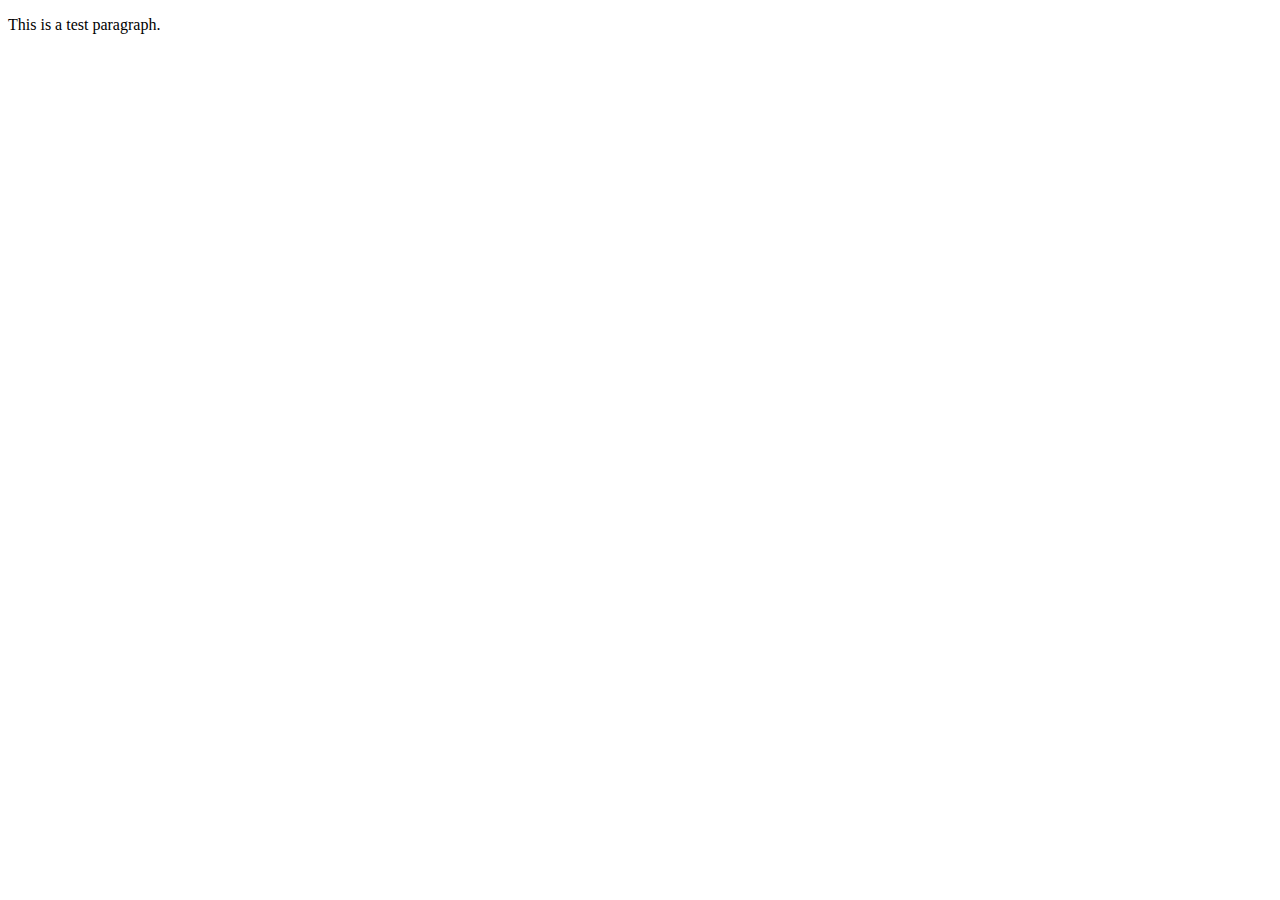
==== index.html @ b2785af8 "added css file and logo" ====
<!DOCTYPE html>
<html lang="en">
  <head>
    <meta charset="UTF-8" />
    <meta name="viewport" content="width=device-width, initial-scale=1.0" />
    <link rel="stylesheet" href="styles.css" />
    <title>Test Page</title>
  </head>
  <body>
    <div class="test-box">
      <p>This is a test paragraph.</p>
    </div>
  </body>
</html>
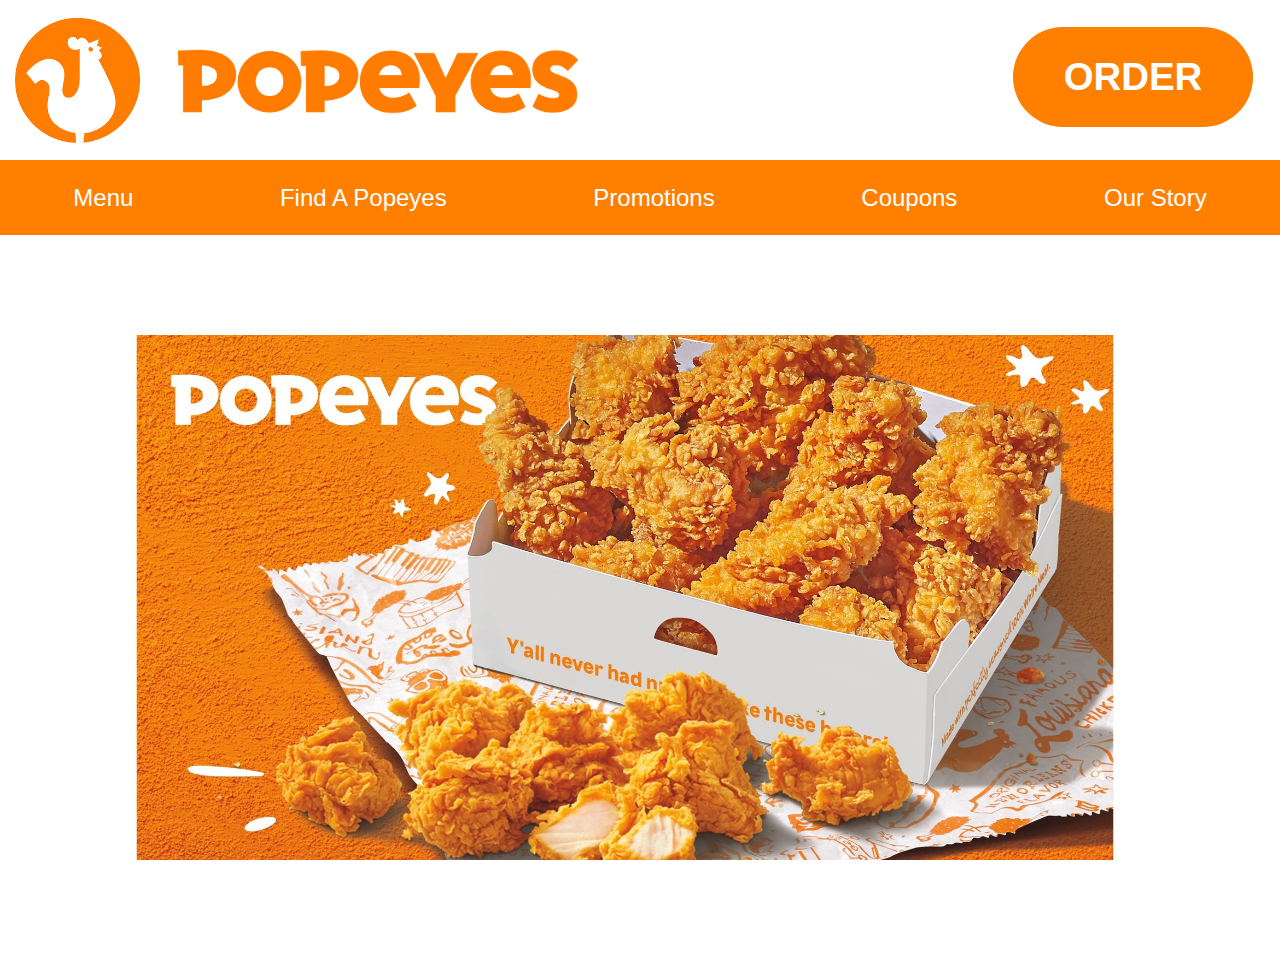
==== commit 9b345a3a: "all pages added" ====
--- a/index.html
+++ b/index.html
@@ -4,11 +4,44 @@
     <meta charset="UTF-8" />
     <meta name="viewport" content="width=device-width, initial-scale=1.0" />
     <link rel="stylesheet" href="styles.css" />
-    <title>Test Page</title>
+    <title>Home Page</title>
   </head>
   <body>
-    <div class="test-box">
-      <p>This is a test paragraph.</p>
+    <div class="titlehead">
+      <div class="content-container">
+        <a href="index.html">
+          <img
+            src="Popeyes-logo2.png"
+            alt="Popeyes Logo"
+            class="resized-image-placeholder1"
+          />
+        </a>
+        <img
+          src="Popeyes-logo1.png"
+          alt="Popeyes Logo"
+          class="resized-image-placeholder2"
+        />
+      </div>
+      <div class="orderbutton">
+        <div class="orderword">
+          <h1>ORDER</h1>
+        </div>
+      </div>
+    </div>
+
+    <div class="orange-bar">
+      <a href="menu.html" class="nav-link">Menu</a>
+      <a href="findpopeyes.html" class="nav-link">Find A Popeyes</a>
+      <a href="promo.html" class="nav-link">Promotions</a>
+      <a href="coupons.html" class="nav-link">Coupons</a>
+      <a href="ourstory.html" class="nav-link">Our Story</a>
+    </div>
+    <div class="popeyeschicken">
+      <img
+        src="PopeyesChicken.jpg"
+        alt="Popeyes Logo"
+        class="popeyeschicken-placeholder"
+      />
     </div>
   </body>
 </html>
--- a/styles.css
+++ b/styles.css
@@ -0,0 +1,82 @@
+body {
+  margin: 0;
+  padding: 0;
+  background-color: white;
+}
+
+.orange-bar {
+  background-color: #ff7f00;
+  height: 75px;
+  width: 100%;
+  display: flex;
+  justify-content: space-around;
+  align-items: center;
+}
+.nav-link {
+  font-family: Arial, Helvetica, sans-serif;
+  color: white;
+  text-decoration: none;
+  font-size: 1.5em;
+}
+.titlehead {
+  display: flex;
+  justify-content: space-between;
+  padding: 5px;
+}
+.content-container {
+  margin: 0px;
+  padding: 0px;
+  width: 600px;
+  height: 150px;
+  display: flex;
+  align-items: center;
+  justify-content: space-around;
+  display: flex;
+  justify-content: center;
+  align-items: center;
+}
+.popeyeschicken {
+  margin: 0px;
+  padding: 50px;
+  height: auto;
+}
+
+.resized-image-placeholder1 {
+  padding: 10px;
+  width: 125px;
+  height: 125px;
+  max-width: 100%;
+  display: block;
+  margin: 0 auto;
+  left: 200px;
+}
+.resized-image-placeholder2 {
+  width: 400px;
+  display: block;
+  margin: 0 auto;
+  left: 100px;
+}
+.orderbutton {
+  width: 220px;
+  height: 80px;
+  border-radius: 60px;
+  background-color: #ff7f00;
+  margin: 22px;
+  padding: 10px;
+  display: flex;
+  justify-content: center;
+  align-items: center;
+}
+.orderword {
+  font-size: larger;
+  font-family: Arial, Helvetica, sans-serif;
+  color: white;
+}
+.popeyeschicken-placeholder {
+  width: 1050px;
+  height: 525px;
+  display: block;
+  margin: 0;
+  padding: 50px;
+  align-items: center;
+}
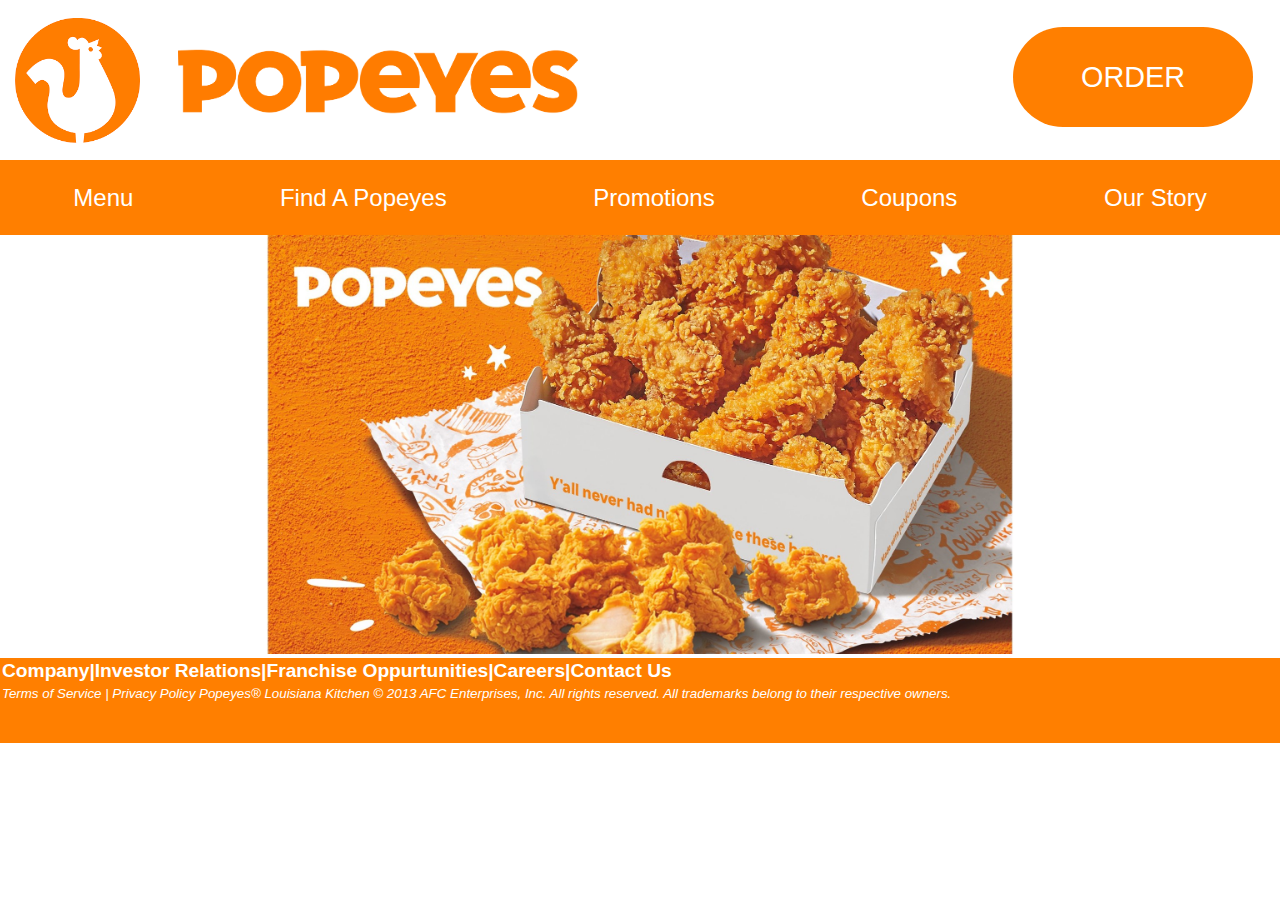
==== commit a0e1352a: "Finished Promo page currently fixing js" ====
--- a/index.html
+++ b/index.html
@@ -4,6 +4,7 @@
     <meta charset="UTF-8" />
     <meta name="viewport" content="width=device-width, initial-scale=1.0" />
     <link rel="stylesheet" href="styles.css" />
+    <link rel="stylesheet" href="home.css" />
     <title>Home Page</title>
   </head>
   <body>
@@ -11,20 +12,20 @@
       <div class="content-container">
         <a href="index.html">
           <img
-            src="Popeyes-logo2.png"
+            src="Popeyes-logo1.png"
             alt="Popeyes Logo"
             class="resized-image-placeholder1"
           />
         </a>
         <img
-          src="Popeyes-logo1.png"
+          src="Popeyes-logo2.png"
           alt="Popeyes Logo"
           class="resized-image-placeholder2"
         />
       </div>
       <div class="orderbutton">
         <div class="orderword">
-          <h1>ORDER</h1>
+          <a href="menu.html" class="nav-link">ORDER</a>
         </div>
       </div>
     </div>
@@ -36,12 +37,27 @@
       <a href="coupons.html" class="nav-link">Coupons</a>
       <a href="ourstory.html" class="nav-link">Our Story</a>
     </div>
-    <div class="popeyeschicken">
-      <img
-        src="PopeyesChicken.jpg"
-        alt="Popeyes Logo"
-        class="popeyeschicken-placeholder"
-      />
+    <div class="slideshow-container">
+      <div class="slide fade">
+        <img src="slideshow1.jpg" alt="Slide 1" />
+      </div>
+      <div class="slide fade">
+        <img src="slideshow2.jpg" alt="Slide 2" />
+      </div>
+      <div class="slide fade">
+        <img src="slideshow3.jpg" alt="Slide 3" />
+      </div>
     </div>
+    <div class="bottombar">
+      <div class="uselesstext">
+        Company|Investor Relations|Franchise Oppurtunities|Careers|Contact Us
+      </div>
+      <div class="uselesstext2">
+        Terms of Service | Privacy Policy Popeyes® Louisiana Kitchen © 2013 AFC
+        Enterprises, Inc. All rights reserved. All trademarks belong to their
+        respective owners.
+      </div>
+    </div>
+    <script src="script.js"></script>
   </body>
 </html>
--- a/styles.css
+++ b/styles.css
@@ -11,6 +11,23 @@
   display: flex;
   justify-content: space-around;
   align-items: center;
+}
+.bottombar {
+  background-color: #ff7f00;
+  height: 85px;
+  width: 100%;
+}
+.uselesstext {
+  padding: 2px;
+  color: white;
+  font-size: larger;
+  font-weight: bold;
+}
+.uselesstext2 {
+  padding: 2px;
+  color: white;
+  font-size: smaller;
+  font-style: italic;
 }
 .nav-link {
   font-family: Arial, Helvetica, sans-serif;
@@ -72,11 +89,36 @@
   font-family: Arial, Helvetica, sans-serif;
   color: white;
 }
-.popeyeschicken-placeholder {
-  width: 1050px;
-  height: 525px;
-  display: block;
+/*-------------------------------------------------------------*/
+body {
   margin: 0;
-  padding: 50px;
-  align-items: center;
+  font-family: Arial, sans-serif;
 }
+
+.slideshow-container {
+  max-width: 800px;
+  position: relative;
+  margin: auto;
+}
+
+.slide {
+  display: none;
+}
+
+img {
+  width: 100%;
+}
+
+.dot {
+  height: 15px;
+  width: 15px;
+  margin: 0 2px;
+  background-color: #bbb;
+  border-radius: 50%;
+  display: inline-block;
+  transition: background-color 0.6s ease;
+}
+
+.active {
+  background-color: #717171;
+}
--- a/home.css
+++ b/home.css
@@ -0,0 +1,3 @@
+.slideshowcontainer {
+  border: 1px dotted red;
+}
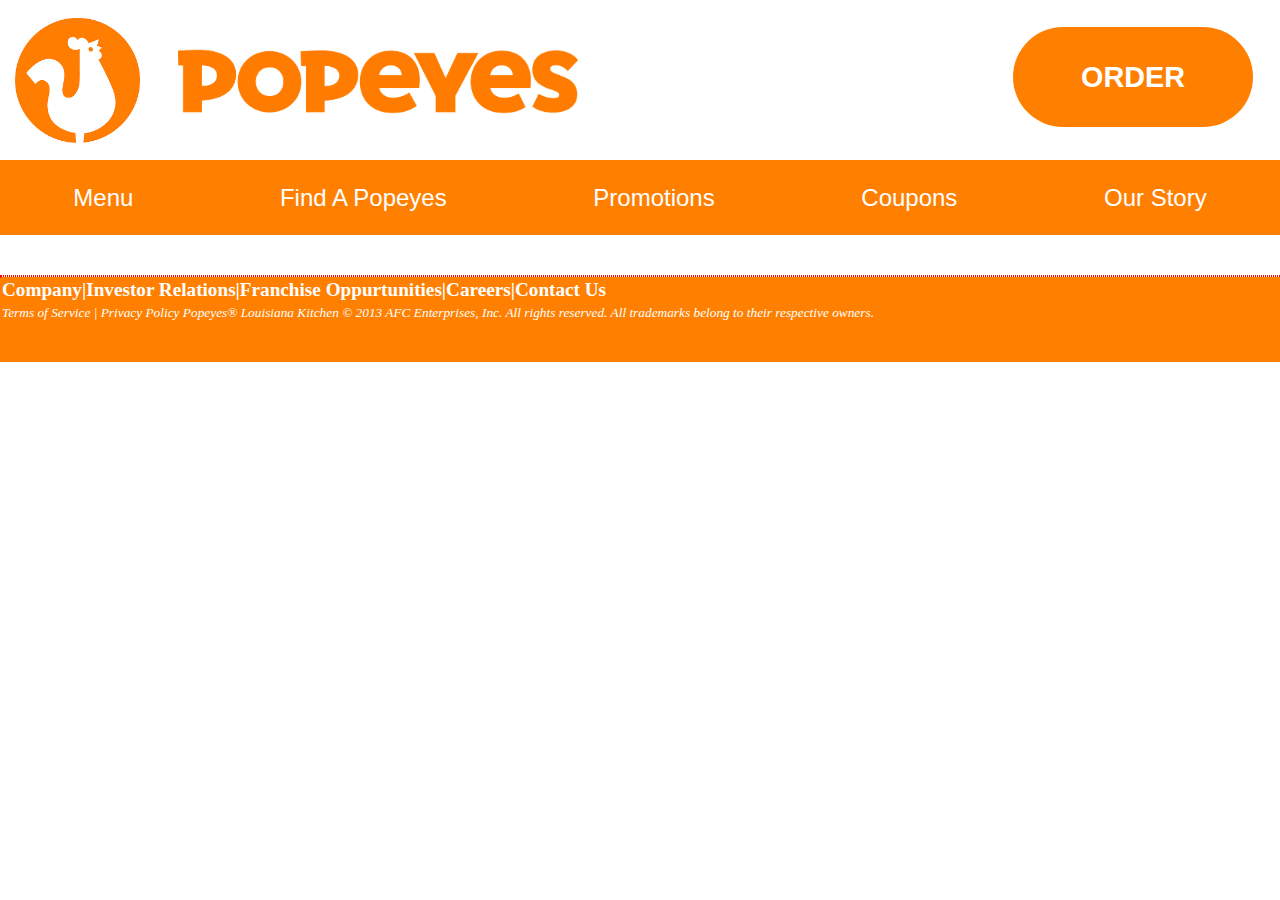
==== commit 3bc5900d: "Got a working menu now" ====
--- a/index.html
+++ b/index.html
@@ -39,13 +39,13 @@
     </div>
     <div class="slideshow-container">
       <div class="slide fade">
-        <img src="slideshow1.jpg" alt="Slide 1" />
+        <img src="slideshow1.jpg" alt="Slide 1" class="slideshowsize" />
       </div>
       <div class="slide fade">
-        <img src="slideshow2.jpg" alt="Slide 2" />
+        <img src="slideshow2.jpg" alt="Slide 2" class="slideshowsize" />
       </div>
       <div class="slide fade">
-        <img src="slideshow3.jpg" alt="Slide 3" />
+        <img src="slideshow3.jpg" alt="Slide 3" class="slideshowsize" />
       </div>
     </div>
     <div class="bottombar">
@@ -59,5 +59,6 @@
       </div>
     </div>
     <script src="script.js"></script>
+    <script type="text/javascript" src="slidr.js"></script>
   </body>
 </html>
--- a/styles.css
+++ b/styles.css
@@ -88,37 +88,5 @@
   font-size: larger;
   font-family: Arial, Helvetica, sans-serif;
   color: white;
+  font-weight: bolder;
 }
-/*-------------------------------------------------------------*/
-body {
-  margin: 0;
-  font-family: Arial, sans-serif;
-}
-
-.slideshow-container {
-  max-width: 800px;
-  position: relative;
-  margin: auto;
-}
-
-.slide {
-  display: none;
-}
-
-img {
-  width: 100%;
-}
-
-.dot {
-  height: 15px;
-  width: 15px;
-  margin: 0 2px;
-  background-color: #bbb;
-  border-radius: 50%;
-  display: inline-block;
-  transition: background-color 0.6s ease;
-}
-
-.active {
-  background-color: #717171;
-}
--- a/home.css
+++ b/home.css
@@ -1,3 +1,18 @@
-.slideshowcontainer {
+.slideshow-container {
   border: 1px dotted red;
+  margin-top: 40px;
+  width: 100%;
+  overflow: hidden;
+  position: relative;
 }
+
+.slide {
+  display: none;
+  position: absolute;
+  width: 100%;
+}
+
+.slideshowsize {
+  width: 100%;
+  height: auto;
+}
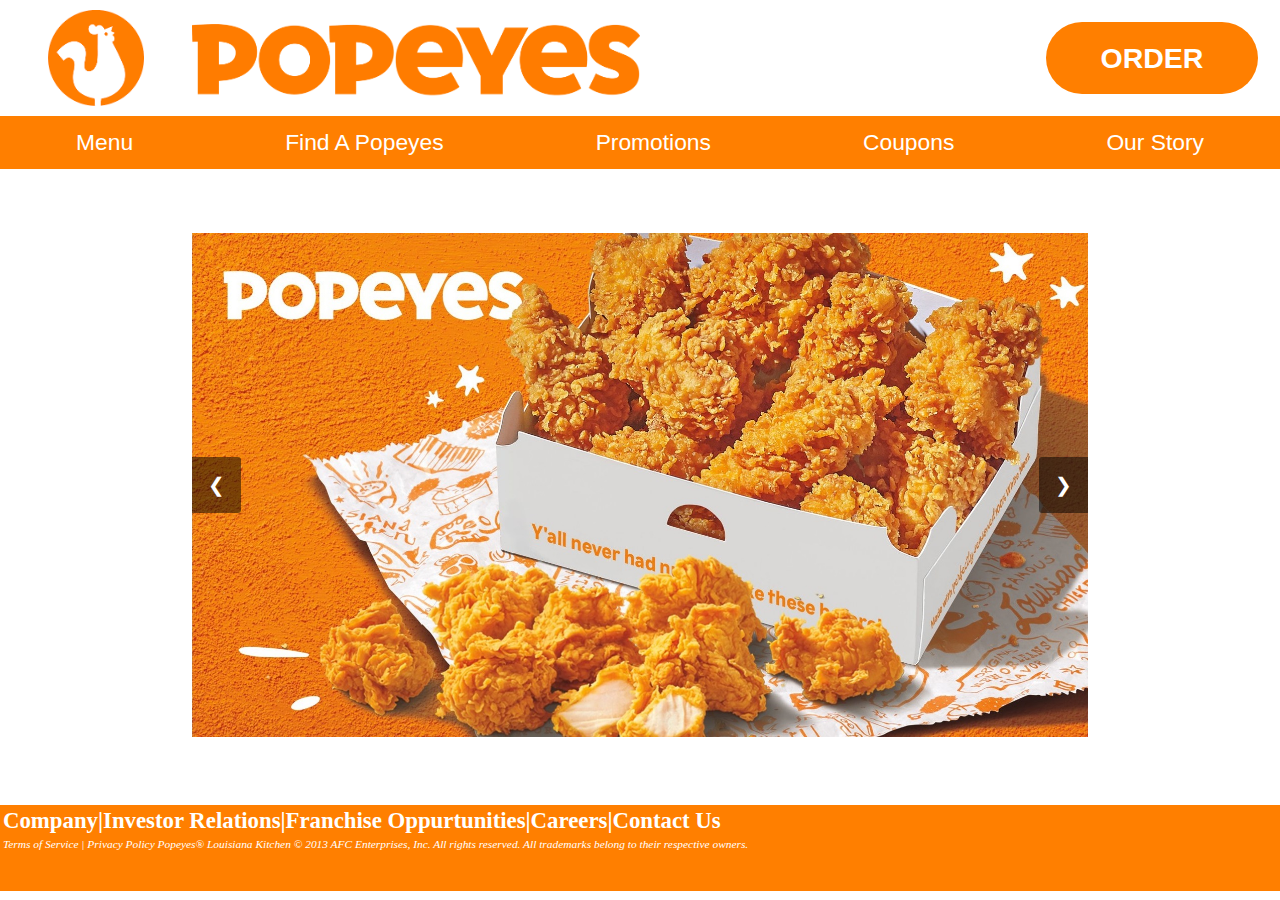
==== commit 49d45b9e: "mostly done. Fully functioning menu and cart now" ====
--- a/index.html
+++ b/index.html
@@ -24,9 +24,7 @@
         />
       </div>
       <div class="orderbutton">
-        <div class="orderword">
-          <a href="menu.html" class="nav-link">ORDER</a>
-        </div>
+        <a href="menu.html" class="orderword">ORDER</a>
       </div>
     </div>
 
@@ -47,6 +45,10 @@
       <div class="slide fade">
         <img src="slideshow3.jpg" alt="Slide 3" class="slideshowsize" />
       </div>
+
+      <!-- Navigation arrows -->
+      <a class="prev" onclick="changeSlide(-1)">&#10094;</a>
+      <a class="next" onclick="changeSlide(1)">&#10095;</a>
     </div>
     <div class="bottombar">
       <div class="uselesstext">
@@ -59,6 +61,5 @@
       </div>
     </div>
     <script src="script.js"></script>
-    <script type="text/javascript" src="slidr.js"></script>
   </body>
 </html>
--- a/styles.css
+++ b/styles.css
@@ -6,7 +6,7 @@
 
 .orange-bar {
   background-color: #ff7f00;
-  height: 75px;
+  height: auto;
   width: 100%;
   display: flex;
   justify-content: space-around;
@@ -14,40 +14,39 @@
 }
 .bottombar {
   background-color: #ff7f00;
-  height: 85px;
+  height: auto;
   width: 100%;
+  border: 1px solid #ff7f00;
 }
 .uselesstext {
   padding: 2px;
   color: white;
-  font-size: larger;
+  font-size: calc(10px + 1vw);
   font-weight: bold;
 }
 .uselesstext2 {
   padding: 2px;
   color: white;
-  font-size: smaller;
+  font-size: calc(5px + 0.5vw);
   font-style: italic;
+  margin-bottom: 3%;
 }
 .nav-link {
   font-family: Arial, Helvetica, sans-serif;
   color: white;
   text-decoration: none;
-  font-size: 1.5em;
+  font-size: calc(10px + 1vw);
+  padding: 1%;
 }
 .titlehead {
   display: flex;
+  width: 100%;
   justify-content: space-between;
-  padding: 5px;
 }
 .content-container {
-  margin: 0px;
-  padding: 0px;
-  width: 600px;
-  height: 150px;
+  width: 50%;
+  height: auto;
   display: flex;
-  align-items: center;
-  justify-content: space-around;
   display: flex;
   justify-content: center;
   align-items: center;
@@ -60,22 +59,19 @@
 
 .resized-image-placeholder1 {
   padding: 10px;
-  width: 125px;
-  height: 125px;
+  width: 50%;
+  height: auto;
   max-width: 100%;
   display: block;
   margin: 0 auto;
-  left: 200px;
 }
 .resized-image-placeholder2 {
-  width: 400px;
+  width: 70%;
   display: block;
-  margin: 0 auto;
-  left: 100px;
 }
 .orderbutton {
-  width: 220px;
-  height: 80px;
+  width: 15%;
+  height: 30%;
   border-radius: 60px;
   background-color: #ff7f00;
   margin: 22px;
@@ -85,8 +81,10 @@
   align-items: center;
 }
 .orderword {
-  font-size: larger;
+  font-size: calc(8px + 1.6vw);
+  margin: 5%;
   font-family: Arial, Helvetica, sans-serif;
   color: white;
+  text-decoration: none;
   font-weight: bolder;
 }
--- a/home.css
+++ b/home.css
@@ -1,18 +1,69 @@
+/* home.css */
+
+/* Slideshow container */
 .slideshow-container {
-  border: 1px dotted red;
-  margin-top: 40px;
-  width: 100%;
-  overflow: hidden;
+  max-width: 70%;
   position: relative;
+  margin-top: 5%;
+  margin-bottom: 5%;
+  margin-left: auto;
+  margin-right: auto;
 }
 
+/* Hide the slides by default */
 .slide {
   display: none;
-  position: absolute;
-  width: 100%;
 }
 
-.slideshowsize {
+/* Style the navigation arrows */
+.prev,
+.next {
+  position: absolute;
+  top: 50%;
+  width: auto;
+  margin-top: -30px;
+  padding: 16px;
+  color: white;
+  font-size: 20px;
+  cursor: pointer;
+  background-color: rgba(0, 0, 0, 0.5);
+  border: none;
+  border-radius: 0 3px 3px 0;
+}
+
+.next {
+  right: 0;
+  border-radius: 3px 0 0 3px;
+}
+
+/* On hover, add a darker background color */
+.prev:hover,
+.next:hover {
+  background-color: rgba(0, 0, 0, 0.8);
+}
+
+/* Add some styles for the slideshow images */
+.slide img {
   width: 100%;
   height: auto;
 }
+
+/* Optional: Add some styles for the dots (if you want to add them later) */
+.dot-container {
+  text-align: center;
+  padding: 20px;
+}
+
+.dot {
+  height: 15px;
+  width: 15px;
+  margin: 0 2px;
+  background-color: #bbb;
+  border-radius: 50%;
+  display: inline-block;
+  transition: background-color 0.6s ease;
+}
+
+.dot.active {
+  background-color: #717171;
+}
